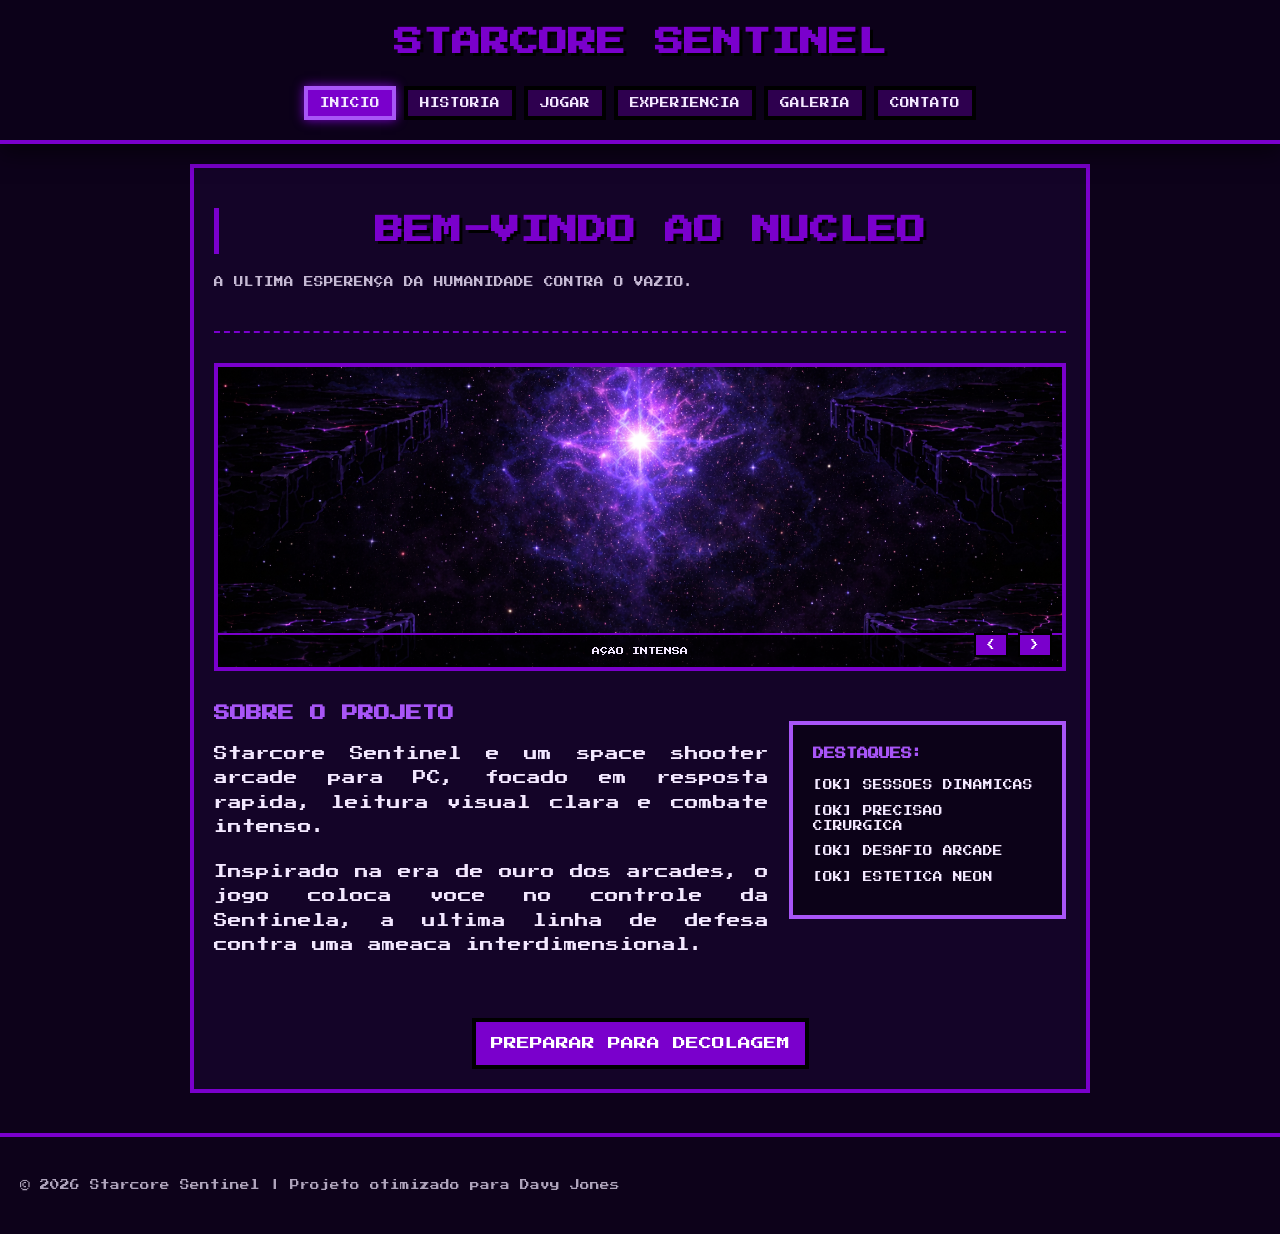
==== index.html @ 2b8c5466 "Adiciona alerta de idade em JavaScript" ====
<!DOCTYPE html>
<html lang="pt-BR">
<head>
    <meta charset="UTF-8">
    <meta name="viewport" content="width=device-width, initial-scale=1.0">
    <title>Starcore Sentinel | Experiencia Arcade PC</title>
    <link rel="stylesheet" href="style.css">
    <link href="https://fonts.googleapis.com/css2?family=Press+Start+2P&display=swap" rel="stylesheet">
</head>
<body>
    <header>
        <h1 class="texto-pixel">STARCORE SENTINEL</h1>
        <nav>
            <button class="botao-aba ativo" onclick="abrirAba(event, 'inicio')">INICIO</button>
            <button class="botao-aba" onclick="abrirAba(event, 'historia')">HISTORIA</button>
            <button class="botao-aba" onclick="abrirAba(event, 'jogar')">JOGAR</button>
            <button class="botao-aba" onclick="abrirAba(event, 'experiencia')">EXPERIENCIA</button>
            <button class="botao-aba" onclick="abrirAba(event, 'galeria')">GALERIA</button>
            <button class="botao-aba" onclick="abrirAba(event, 'contato')">CONTATO</button>
        </nav>
    </header>

    <div class="container-principal">
        <main>
            <section id="inicio" class="conteudo-aba ativo">
                <div class="hero-section">
                    <h2 class="texto-pixel">BEM-VINDO AO NUCLEO</h2>
                    <p class="subtitulo-pixel">A ULTIMA ESPERENÇA DA HUMANIDADE CONTRA O VAZIO.</p>
                </div>

                <div class="carrossel">
                    <div class="carrossel-container" id="carrossel-container">
                        <div class="carrossel-item ativo">
                            <img class="midia-slot" data-asset-key="carousel1" alt="Acao intensa de Starcore Sentinel">
                            <div class="overlay-carrossel">AÇÃO INTENSA</div>
                        </div>
                        <div class="carrossel-item">
                            <img class="midia-slot" data-asset-key="carousel2" alt="Upgrades neon de Starcore Sentinel">
                            <div class="overlay-carrossel">UPGRADES NEON</div>
                        </div>
                        <div class="carrossel-item">
                            <img class="midia-slot" data-asset-key="carousel3" alt="Ondas do vazio em Starcore Sentinel">
                            <div class="overlay-carrossel">ONDAS DO VAZIO</div>
                        </div>
                        <div class="carrossel-item">
                            <img class="midia-slot" data-asset-key="carousel4" alt="Nucleo Starcore energizado">
                            <div class="overlay-carrossel">O NÚCLEO</div>
                        </div>
                    </div>
                    <div class="carrossel-controles">
                        <button onclick="mudarSlide(-1)" class="botao-pixel-p">&lt;</button>
                        <button onclick="mudarSlide(1)" class="botao-pixel-p">&gt;</button>
                    </div>
                </div>

                <div class="grid-layout">
                    <div class="coluna-principal">
                        <h3 class="texto-pixel-medio">SOBRE O PROJETO</h3>
                        <p>Starcore Sentinel e um space shooter arcade para PC, focado em resposta rapida, leitura visual clara e combate intenso.</p>
                        <p>Inspirado na era de ouro dos arcades, o jogo coloca voce no controle da Sentinela, a ultima linha de defesa contra uma ameaca interdimensional.</p>
                    </div>
                    <div class="coluna-lateral">
                        <div class="caixa-borda-pixel">
                            <h3 style="font-size: 0.7rem; margin-bottom: 15px; color: var(--roxo-claro);">DESTAQUES:</h3>
                            <ul style="font-size: 0.6rem; list-style: none; padding-left: 0;">
                                <li style="margin-bottom: 10px;">[OK] SESSOES DINAMICAS</li>
                                <li style="margin-bottom: 10px;">[OK] PRECISAO CIRURGICA</li>
                                <li style="margin-bottom: 10px;">[OK] DESAFIO ARCADE</li>
                                <li style="margin-bottom: 10px;">[OK] ESTETICA NEON</li>
                            </ul>
                        </div>
                    </div>
                </div>

                <div class="chamada-acao" style="text-align: center; margin-top: 30px;">
                    <button class="botao-pixel" onclick="document.querySelector('[onclick*=\'jogar\']').click()">PREPARAR PARA DECOLAGEM</button>
                </div>
            </section>

            <section id="historia" class="conteudo-aba">
                <h2 class="texto-pixel">A SAGA STARCORE</h2>
                <p>No ano 3279, a galaxia e ameacada por <strong>O Vazio</strong>, uma anomalia cosmica que consome sistemas estelares inteiros.</p>
                <div class="caixa-borda-pixel">
                    <p style="font-size: 0.8rem;">O projeto <strong>Sentinela Starcore</strong> e a ultima esperanca: uma nave ancorada no centro do conflito, gerando um campo de defesa intransponivel.</p>
                </div>
                <p>Sua missao e defender o Nucleo Starcore e confrontar a inteligencia coletiva do Vazio em sua origem para salvar o universo da aniquilacao total.</p>
            </section>

            <section id="jogar" class="conteudo-aba">
                <h2 class="texto-pixel">Play</h2>
                <div class="espaco-do-jogo">
                    <iframe
                        id="game-frame"
                        class="game-frame"
                        title="Starcore Sentinel"
                        loading="lazy"
                        allowfullscreen
                    ></iframe>
                    <div id="game-fallback" class="game-fallback">
                        <p>[ ADICIONE O EXPORT DO JOGO EM assets/jogo/ ]</p>
                        <p class="texto-ajuda">Defina o arquivo inicial no script.js, por exemplo: assets/jogo/index.html</p>
                    </div>
                </div>
                <div class="caixa-borda-pixel" style="text-align: center; margin-top: 20px;">
                    <p style="font-size: 0.7rem; color: var(--roxo-claro);">OTIMIZADO PARA PC:</p>
                    <p style="font-size: 0.6rem;">[ MOUSE ] - Rotacao e mira 360 graus<br>[ TECLADO ] - Granada ao pressionar ESPAÇO</p>
                </div>
            </section>

            <section id="experiencia" class="conteudo-aba">
                <h2 class="texto-pixel">PILOTO: DAVY JONES</h2>
                <p>Projetado para quem valoriza leitura rapida, desafio consistente e controles precisos.</p>

                <div class="caixa-borda-pixel">
                    <h3 style="font-size: 0.7rem; margin-bottom: 10px; color: var(--roxo-claro);">POR QUE JOGAR?</h3>
                    <p style="font-size: 0.75rem;"><strong>Nostalgia Pura:</strong> A mecanica de nave fixa no centro remete a classicos como Asteroids, unindo o retro ao visual neon moderno.</p>
                    <p style="font-size: 0.75rem;"><strong>Evolucao de Habilidade:</strong> A mira 360 graus e a esquiva de projeteis exigem reflexos apurados.</p>
                    <p style="font-size: 0.75rem;"><strong>Zero Latencia:</strong> Foco total em uma experiencia fluida, eliminando a sensacao de atraso nos comandos.</p>
                </div>
            </section>

            <section id="galeria" class="conteudo-aba">
                <h2 class="texto-pixel">VISUAIS DO NUCLEO</h2>
                <div class="grid-galeria">
                    <div class="item-galeria">
                        <img class="midia-slot" data-asset-key="gallery1" alt="Sentinela Mark I">
                        <div class="overlay-galeria">SENTINELA MARK I</div>
                    </div>
                    <div class="item-galeria">
                        <img class="midia-slot" data-asset-key="gallery2" alt="Ondas de choque">
                        <div class="overlay-galeria">ONDAS DE CHOQUE</div>
                    </div>
                    <div class="item-galeria">
                        <img class="midia-slot" data-asset-key="gallery3" alt="Nucleo energizado">
                        <div class="overlay-galeria">NUCLEO ENERGIZADO</div>
                    </div>
                    <div class="item-galeria">
                        <img class="midia-slot" data-asset-key="gallery4" alt="Setor 7 vazio">
                        <div class="overlay-galeria">SETOR 7: VAZIO</div>
                    </div>
                    <div class="item-galeria">
                        <img class="midia-slot" data-asset-key="gallery5" alt="Bosslight neon">
                        <div class="overlay-galeria">BOSSLIGHT NEON</div>
                    </div>
                    <div class="item-galeria">
                        <img class="midia-slot" data-asset-key="gallery6" alt="Interface de combate">
                        <div class="overlay-galeria">UI DE COMBATE</div>
                    </div>
                </div>
            </section>

            <section id="contato" class="conteudo-aba">
                <h2 class="texto-pixel">RELATORIO DE MISSAO</h2>
                <form id="formulario-contato">
                    <div class="grupo-formulario">
                        <label for="nome">ID DO PILOTO:</label>
                        <input type="text" id="nome" required placeholder="Seu apelido...">
                    </div>
                    <div class="grupo-formulario">
                        <label for="email">FREQUENCIA (EMAIL):</label>
                        <input type="email" id="email" required placeholder="seu@email.com">
                    </div>
                    <div class="grupo-formulario">
                        <label for="mensagem">MENSAGEM AO COMANDO:</label>
                        <textarea id="mensagem" rows="4" required placeholder="Sua transmissao de dados..."></textarea>
                    </div>
                    <button type="submit" class="botao-pixel">ENVIAR TRANSMISSAO</button>
                </form>
                <div id="status-formulario"></div>
            </section>
        </main>
    </div>

    <footer>
        <p class="texto-pixel-pequeno">&copy; 2026 Starcore Sentinel | Projeto otimizado para Davy Jones</p>
    </footer>

    <script src="script.js"></script>
</body>
</html>
---- style.css ----
:root {
    --cor-fundo: #0d021a;
    --roxo-principal: #2e004f;
    --roxo-neon: #7a00cc;
    --roxo-claro: #a855f7;
    --cor-texto: #f3e8ff;
    --borda-pixel: 4px;
}

* {
    box-sizing: border-box;
    margin: 0;
    padding: 0;
}

body {
    background-color: var(--cor-fundo);
    color: var(--cor-texto);
    font-family: 'Press Start 2P', cursive;
    line-height: 1.6;
}

header {
    position: sticky;
    top: 0;
    z-index: 100;
    background: rgba(13, 2, 26, 0.95);
    border-bottom: var(--borda-pixel) solid var(--roxo-neon);
    padding: 20px 10px;
    text-align: center;
    box-shadow: 0 10px 20px rgba(0, 0, 0, 0.5);
}

.container-principal {
    max-width: 900px;
    margin: 20px auto;
    padding: 20px;
    border: var(--borda-pixel) solid var(--roxo-neon);
    background: rgba(26, 5, 51, 0.6);
    min-height: 80vh;
}

.texto-pixel {
    font-size: 1.8rem;
    color: var(--roxo-neon);
    text-shadow: 3px 3px #000;
    margin-bottom: 20px;
}

.texto-pixel-pequeno {
    font-size: 0.6rem;
    margin-top: 20px;
    opacity: 0.7;
}

.texto-pixel-medio {
    font-size: 1rem;
    color: var(--roxo-claro);
    margin-bottom: 15px;
}

.subtitulo-pixel {
    font-size: 0.6rem;
    color: var(--cor-texto);
    opacity: 0.8;
    margin-bottom: 30px;
}

.hero-section {
    text-align: center;
    border-bottom: 2px dashed var(--roxo-neon);
    margin-bottom: 30px;
    padding-bottom: 10px;
}

nav {
    display: flex;
    justify-content: center;
    gap: 8px;
    flex-wrap: wrap;
}

.botao-aba {
    background: var(--roxo-principal);
    border: var(--borda-pixel) solid #000;
    color: var(--cor-texto);
    padding: 8px 12px;
    cursor: pointer;
    font-family: 'Press Start 2P', cursive;
    font-size: 0.6rem;
    transition: all 0.2s;
}

.botao-aba:hover {
    background: var(--roxo-neon);
    transform: scale(1.05);
}

.botao-aba.ativo {
    background: var(--roxo-neon);
    border-color: var(--roxo-claro);
    box-shadow: 0 0 10px var(--roxo-neon);
}

main {
    padding-top: 20px;
}

.conteudo-aba {
    display: none;
    animation: surgimento 0.4s ease-out;
}

.conteudo-aba.ativo {
    display: block;
}

@keyframes surgimento {
    from { opacity: 0; transform: translateY(20px); }
    to { opacity: 1; transform: translateY(0); }
}

h2 {
    margin-bottom: 25px;
    font-size: 1.1rem;
    color: var(--roxo-claro);
    border-left: 5px solid var(--roxo-neon);
    padding-left: 15px;
}

p {
    font-size: 0.85rem;
    margin-bottom: 20px;
    text-align: justify;
    line-height: 1.8;
}

.caixa-borda-pixel {
    border: var(--borda-pixel) solid var(--roxo-claro);
    padding: 20px;
    margin: 20px 0;
    background: rgba(0, 0, 0, 0.4);
}

.grid-galeria {
    display: grid;
    grid-template-columns: repeat(auto-fit, minmax(200px, 1fr));
    gap: 15px;
}

.item-galeria {
    aspect-ratio: 16 / 9;
    background: var(--roxo-principal);
    border: var(--borda-pixel) solid var(--roxo-neon);
    transition: 0.3s;
    position: relative;
    overflow: hidden;
}

.item-galeria:hover {
    filter: brightness(1.15);
    border-color: var(--roxo-claro);
}

.overlay-galeria,
.overlay-carrossel {
    position: absolute;
    left: 0;
    right: 0;
    bottom: 0;
    background: rgba(0, 0, 0, 0.7);
    padding: 10px;
    text-align: center;
    font-size: 0.5rem;
    border-top: 2px solid var(--roxo-neon);
    z-index: 1;
}

form {
    display: flex;
    flex-direction: column;
    gap: 15px;
}

.grupo-formulario {
    display: flex;
    flex-direction: column;
    gap: 8px;
}

label {
    font-size: 0.6rem;
    color: var(--roxo-claro);
}

input,
textarea {
    background: #05010a;
    border: var(--borda-pixel) solid var(--roxo-principal);
    color: var(--cor-texto);
    padding: 12px;
    font-family: 'Press Start 2P', cursive;
    font-size: 0.7rem;
}

input:focus,
textarea:focus {
    border-color: var(--roxo-neon);
    outline: none;
    background: #110321;
}

.botao-pixel {
    background: var(--roxo-neon);
    color: white;
    border: var(--borda-pixel) solid #000;
    padding: 15px;
    cursor: pointer;
    font-family: 'Press Start 2P', cursive;
    margin-top: 10px;
    font-size: 0.8rem;
}

.botao-pixel:hover {
    background: var(--roxo-claro);
    color: #000;
}

.espaco-do-jogo {
    width: 100%;
    aspect-ratio: 16 / 9;
    border: var(--borda-pixel) dashed var(--roxo-neon);
    background: #000;
    position: relative;
    overflow: hidden;
}

.game-frame {
    width: 100%;
    height: 100%;
    border: 0;
    display: block;
    background: #000;
}

.game-fallback {
    position: absolute;
    inset: 0;
    display: flex;
    flex-direction: column;
    align-items: center;
    justify-content: center;
    padding: 20px;
    text-align: center;
    background:
        linear-gradient(135deg, rgba(122, 0, 204, 0.25), rgba(0, 0, 0, 0.9)),
        #000;
}

.game-fallback.oculto {
    display: none;
}

.texto-ajuda {
    font-size: 0.55rem;
    text-align: center;
    opacity: 0.85;
    margin-bottom: 0;
}

footer {
    text-align: center;
    margin-top: 40px;
    padding: 20px;
    border-top: var(--borda-pixel) solid var(--roxo-neon);
}

.carrossel {
    position: relative;
    width: 100%;
    margin-bottom: 30px;
    border: var(--borda-pixel) solid var(--roxo-neon);
    background: #000;
    overflow: hidden;
}

.carrossel-container {
    display: flex;
    height: 300px;
    transition: transform 0.5s ease-in-out;
}

.carrossel-item {
    min-width: 100%;
    position: relative;
    overflow: hidden;
    background: linear-gradient(45deg, var(--roxo-principal), #000);
}

.midia-slot {
    width: 100%;
    height: 100%;
    object-fit: cover;
    display: block;
}

.midia-slot.sem-arquivo {
    background:
        linear-gradient(135deg, rgba(122, 0, 204, 0.55), rgba(13, 2, 26, 0.95)),
        var(--roxo-principal);
}

.midia-slot.sem-arquivo::before {
    content: attr(data-missing-label);
    position: absolute;
    left: 12px;
    right: 12px;
    bottom: 12px;
    padding: 10px;
    background: rgba(0, 0, 0, 0.72);
    color: var(--cor-texto);
    font-size: 0.45rem;
    line-height: 1.6;
    text-align: center;
    border: 2px dashed rgba(255, 255, 255, 0.15);
}

.grid-layout {
    display: grid;
    grid-template-columns: 2fr 1fr;
    gap: 20px;
    margin-top: 30px;
}

.carrossel-controles {
    position: absolute;
    bottom: 10px;
    right: 10px;
    display: flex;
    gap: 10px;
    z-index: 2;
}

.botao-pixel-p {
    background: var(--roxo-neon);
    border: 2px solid #000;
    color: white;
    padding: 5px 10px;
    font-family: 'Press Start 2P', cursive;
    cursor: pointer;
    font-size: 0.6rem;
}

.botao-pixel-p:hover {
    background: var(--roxo-claro);
    color: #000;
}

@media (max-width: 768px) {
    .grid-layout {
        grid-template-columns: 1fr;
    }
}

@media (max-width: 600px) {
    .texto-pixel {
        font-size: 1.2rem;
    }

    .botao-aba {
        font-size: 0.5rem;
        padding: 6px;
    }

    header {
        padding: 15px 5px;
    }

    .carrossel-container {
        height: 220px;
    }
}
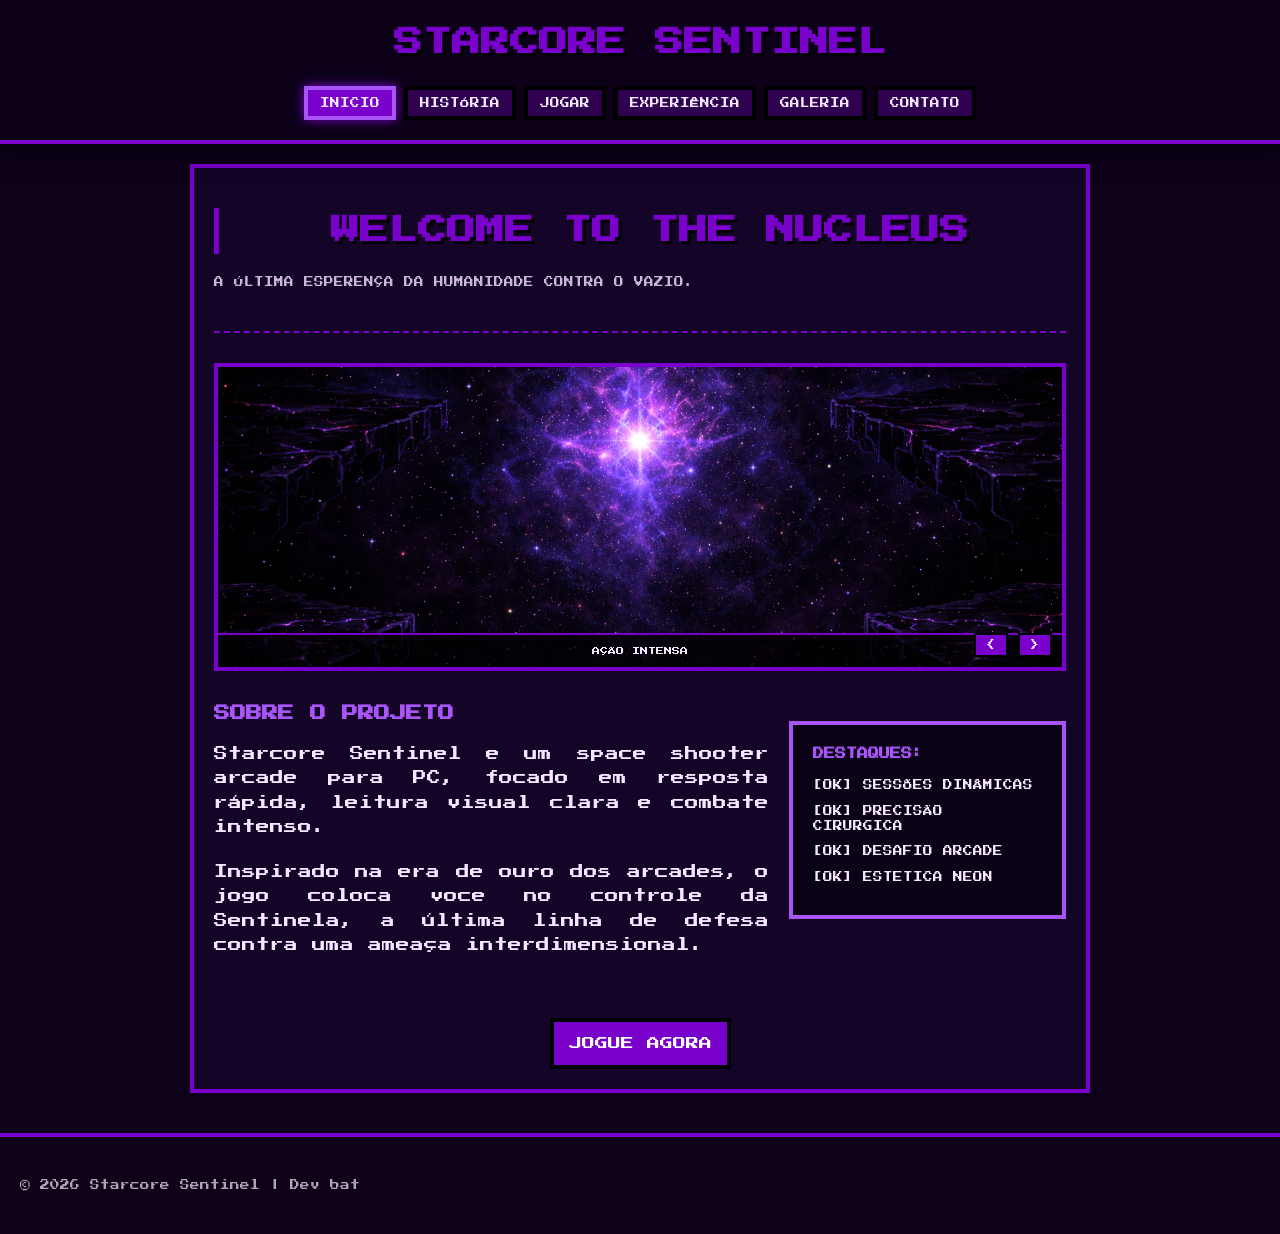
==== commit b38f3cf9: "Melhora nos títulos e correção ortográfica" ====
--- a/index.html
+++ b/index.html
@@ -3,7 +3,7 @@
 <head>
     <meta charset="UTF-8">
     <meta name="viewport" content="width=device-width, initial-scale=1.0">
-    <title>Starcore Sentinel | Experiencia Arcade PC</title>
+    <title>Starcore Sentinel</title>
     <link rel="stylesheet" href="style.css">
     <link href="https://fonts.googleapis.com/css2?family=Press+Start+2P&display=swap" rel="stylesheet">
 </head>
@@ -12,9 +12,9 @@
         <h1 class="texto-pixel">STARCORE SENTINEL</h1>
         <nav>
             <button class="botao-aba ativo" onclick="abrirAba(event, 'inicio')">INICIO</button>
-            <button class="botao-aba" onclick="abrirAba(event, 'historia')">HISTORIA</button>
+            <button class="botao-aba" onclick="abrirAba(event, 'historia')">HISTÓRIA</button>
             <button class="botao-aba" onclick="abrirAba(event, 'jogar')">JOGAR</button>
-            <button class="botao-aba" onclick="abrirAba(event, 'experiencia')">EXPERIENCIA</button>
+            <button class="botao-aba" onclick="abrirAba(event, 'experiencia')">EXPERIÊNCIA</button>
             <button class="botao-aba" onclick="abrirAba(event, 'galeria')">GALERIA</button>
             <button class="botao-aba" onclick="abrirAba(event, 'contato')">CONTATO</button>
         </nav>
@@ -24,8 +24,8 @@
         <main>
             <section id="inicio" class="conteudo-aba ativo">
                 <div class="hero-section">
-                    <h2 class="texto-pixel">BEM-VINDO AO NUCLEO</h2>
-                    <p class="subtitulo-pixel">A ULTIMA ESPERENÇA DA HUMANIDADE CONTRA O VAZIO.</p>
+                    <h2 class="texto-pixel">WELCOME TO THE NUCLEUS</h2>
+                    <p class="subtitulo-pixel">A ÚLTIMA ESPERENÇA DA HUMANIDADE CONTRA O VAZIO.</p>
                 </div>
 
                 <div class="carrossel">
@@ -56,15 +56,15 @@
                 <div class="grid-layout">
                     <div class="coluna-principal">
                         <h3 class="texto-pixel-medio">SOBRE O PROJETO</h3>
-                        <p>Starcore Sentinel e um space shooter arcade para PC, focado em resposta rapida, leitura visual clara e combate intenso.</p>
-                        <p>Inspirado na era de ouro dos arcades, o jogo coloca voce no controle da Sentinela, a ultima linha de defesa contra uma ameaca interdimensional.</p>
+                        <p>Starcore Sentinel e um space shooter arcade para PC, focado em resposta rápida, leitura visual clara e combate intenso.</p>
+                        <p>Inspirado na era de ouro dos arcades, o jogo coloca voce no controle da Sentinela, a última linha de defesa contra uma ameaça interdimensional.</p>
                     </div>
                     <div class="coluna-lateral">
                         <div class="caixa-borda-pixel">
                             <h3 style="font-size: 0.7rem; margin-bottom: 15px; color: var(--roxo-claro);">DESTAQUES:</h3>
                             <ul style="font-size: 0.6rem; list-style: none; padding-left: 0;">
-                                <li style="margin-bottom: 10px;">[OK] SESSOES DINAMICAS</li>
-                                <li style="margin-bottom: 10px;">[OK] PRECISAO CIRURGICA</li>
+                                <li style="margin-bottom: 10px;">[OK] SESSÕES DINÂMICAS</li>
+                                <li style="margin-bottom: 10px;">[OK] PRECISÃO CIRURGICA</li>
                                 <li style="margin-bottom: 10px;">[OK] DESAFIO ARCADE</li>
                                 <li style="margin-bottom: 10px;">[OK] ESTETICA NEON</li>
                             </ul>
@@ -73,13 +73,13 @@
                 </div>
 
                 <div class="chamada-acao" style="text-align: center; margin-top: 30px;">
-                    <button class="botao-pixel" onclick="document.querySelector('[onclick*=\'jogar\']').click()">PREPARAR PARA DECOLAGEM</button>
+                    <button class="botao-pixel" onclick="document.querySelector('[onclick*=\'jogar\']').click()">JOGUE AGORA</button>
                 </div>
             </section>
 
             <section id="historia" class="conteudo-aba">
                 <h2 class="texto-pixel">A SAGA STARCORE</h2>
-                <p>No ano 3279, a galaxia e ameacada por <strong>O Vazio</strong>, uma anomalia cosmica que consome sistemas estelares inteiros.</p>
+                <p>No ano 3279, a galaxia e ameaçada por <strong>O Vazio</strong>, uma anomalia cósmica que consome sistemas estelares inteiros.</p>
                 <div class="caixa-borda-pixel">
                     <p style="font-size: 0.8rem;">O projeto <strong>Sentinela Starcore</strong> e a ultima esperanca: uma nave ancorada no centro do conflito, gerando um campo de defesa intransponivel.</p>
                 </div>
@@ -96,31 +96,28 @@
                         loading="lazy"
                         allowfullscreen
                     ></iframe>
-                    <div id="game-fallback" class="game-fallback">
-                        <p>[ ADICIONE O EXPORT DO JOGO EM assets/jogo/ ]</p>
-                        <p class="texto-ajuda">Defina o arquivo inicial no script.js, por exemplo: assets/jogo/index.html</p>
-                    </div>
+            
                 </div>
                 <div class="caixa-borda-pixel" style="text-align: center; margin-top: 20px;">
                     <p style="font-size: 0.7rem; color: var(--roxo-claro);">OTIMIZADO PARA PC:</p>
-                    <p style="font-size: 0.6rem;">[ MOUSE ] - Rotacao e mira 360 graus<br>[ TECLADO ] - Granada ao pressionar ESPAÇO</p>
+                    <p style="font-size: 0.6rem;">[ MOUSE ] - Rotação e mira 360 graus<br>[ TECLADO ] - Granada ao pressionar ESPAÇO</p>
                 </div>
             </section>
 
             <section id="experiencia" class="conteudo-aba">
                 <h2 class="texto-pixel">PILOTO: DAVY JONES</h2>
-                <p>Projetado para quem valoriza leitura rapida, desafio consistente e controles precisos.</p>
+                <p>Projetado para quem valoriza leitura rápida, desafio consistente e controles precisos.</p>
 
                 <div class="caixa-borda-pixel">
                     <h3 style="font-size: 0.7rem; margin-bottom: 10px; color: var(--roxo-claro);">POR QUE JOGAR?</h3>
-                    <p style="font-size: 0.75rem;"><strong>Nostalgia Pura:</strong> A mecanica de nave fixa no centro remete a classicos como Asteroids, unindo o retro ao visual neon moderno.</p>
-                    <p style="font-size: 0.75rem;"><strong>Evolucao de Habilidade:</strong> A mira 360 graus e a esquiva de projeteis exigem reflexos apurados.</p>
-                    <p style="font-size: 0.75rem;"><strong>Zero Latencia:</strong> Foco total em uma experiencia fluida, eliminando a sensacao de atraso nos comandos.</p>
+                    <p style="font-size: 0.75rem;"><strong>Nostalgia Pura:</strong> A mecânica de nave fixa no centro remete a clássicos como Asteroids, unindo o retro ao visual neon moderno.</p>
+                    <p style="font-size: 0.75rem;"><strong>Evolução de Habilidade:</strong> A mira 360 graus e a esquiva de projeteis exigem reflexos apurados.</p>
+                    <p style="font-size: 0.75rem;"><strong>Zero Latencia:</strong> Foco total em uma experiência fluida, eliminando a sensacao de atraso nos comandos.</p>
                 </div>
             </section>
 
             <section id="galeria" class="conteudo-aba">
-                <h2 class="texto-pixel">VISUAIS DO NUCLEO</h2>
+                <h2 class="texto-pixel">VISUAIS DO NÚCLEO</h2>
                 <div class="grid-galeria">
                     <div class="item-galeria">
                         <img class="midia-slot" data-asset-key="gallery1" alt="Sentinela Mark I">
@@ -132,7 +129,7 @@
                     </div>
                     <div class="item-galeria">
                         <img class="midia-slot" data-asset-key="gallery3" alt="Nucleo energizado">
-                        <div class="overlay-galeria">NUCLEO ENERGIZADO</div>
+                        <div class="overlay-galeria">NÚCLEO ENERGIZADO</div>
                     </div>
                     <div class="item-galeria">
                         <img class="midia-slot" data-asset-key="gallery4" alt="Setor 7 vazio">
@@ -150,21 +147,21 @@
             </section>
 
             <section id="contato" class="conteudo-aba">
-                <h2 class="texto-pixel">RELATORIO DE MISSAO</h2>
+                <h2 class="texto-pixel">RELATÓRIO DE MISSÃO</h2>
                 <form id="formulario-contato">
                     <div class="grupo-formulario">
                         <label for="nome">ID DO PILOTO:</label>
                         <input type="text" id="nome" required placeholder="Seu apelido...">
                     </div>
                     <div class="grupo-formulario">
-                        <label for="email">FREQUENCIA (EMAIL):</label>
+                        <label for="email">FREQUÊNCIA (EMAIL):</label>
                         <input type="email" id="email" required placeholder="seu@email.com">
                     </div>
                     <div class="grupo-formulario">
                         <label for="mensagem">MENSAGEM AO COMANDO:</label>
                         <textarea id="mensagem" rows="4" required placeholder="Sua transmissao de dados..."></textarea>
                     </div>
-                    <button type="submit" class="botao-pixel">ENVIAR TRANSMISSAO</button>
+                    <button type="submit" class="botao-pixel">ENVIAR TRANSMISSÃO</button>
                 </form>
                 <div id="status-formulario"></div>
             </section>
@@ -172,7 +169,7 @@
     </div>
 
     <footer>
-        <p class="texto-pixel-pequeno">&copy; 2026 Starcore Sentinel | Projeto otimizado para Davy Jones</p>
+        <p class="texto-pixel-pequeno">&copy; 2026 Starcore Sentinel | Dev bat</p>
     </footer>
 
     <script src="script.js"></script>
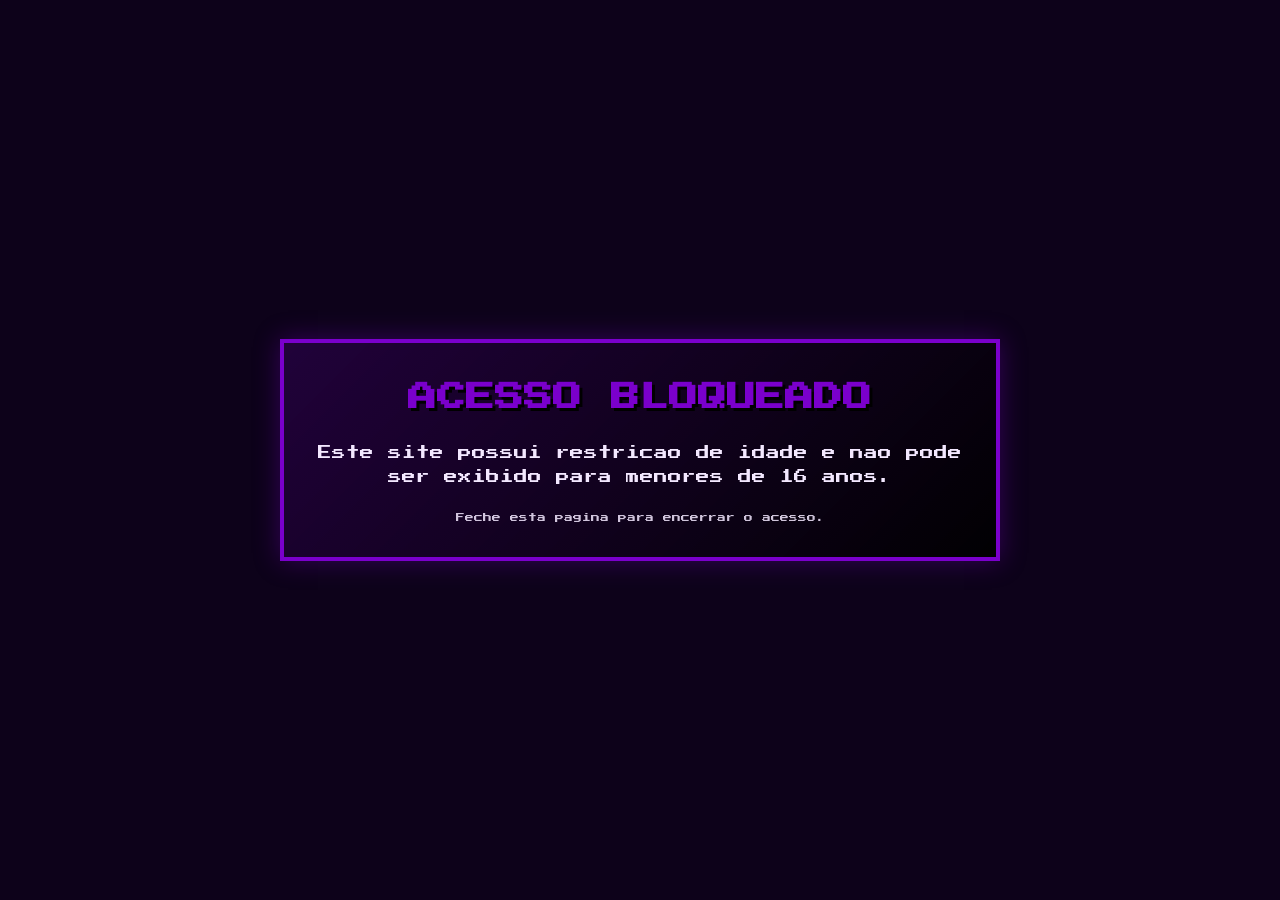
==== commit dd6f4f52: "Adiciona verificacao de idade e melhora o sistema de envio de mensagens" ====
--- a/index.html
+++ b/index.html
@@ -7,7 +7,7 @@
     <link rel="stylesheet" href="style.css">
     <link href="https://fonts.googleapis.com/css2?family=Press+Start+2P&display=swap" rel="stylesheet">
 </head>
-<body>
+<body class="site-escondido">
     <header>
         <h1 class="texto-pixel">STARCORE SENTINEL</h1>
         <nav>
--- a/style.css
+++ b/style.css
@@ -18,6 +18,34 @@
     color: var(--cor-texto);
     font-family: 'Press Start 2P', cursive;
     line-height: 1.6;
+}
+
+body.site-escondido > * {
+    display: none;
+}
+
+body.acesso-negado {
+    min-height: 100vh;
+    display: flex;
+    align-items: center;
+    justify-content: center;
+    padding: 24px;
+}
+
+.bloqueio-idade {
+    max-width: 720px;
+    width: 100%;
+    border: var(--borda-pixel) solid var(--roxo-neon);
+    background:
+        linear-gradient(135deg, rgba(122, 0, 204, 0.18), rgba(0, 0, 0, 0.92)),
+        var(--cor-fundo);
+    padding: 32px;
+    text-align: center;
+    box-shadow: 0 0 24px rgba(122, 0, 204, 0.35);
+}
+
+.bloqueio-idade p {
+    text-align: center;
 }
 
 header {
